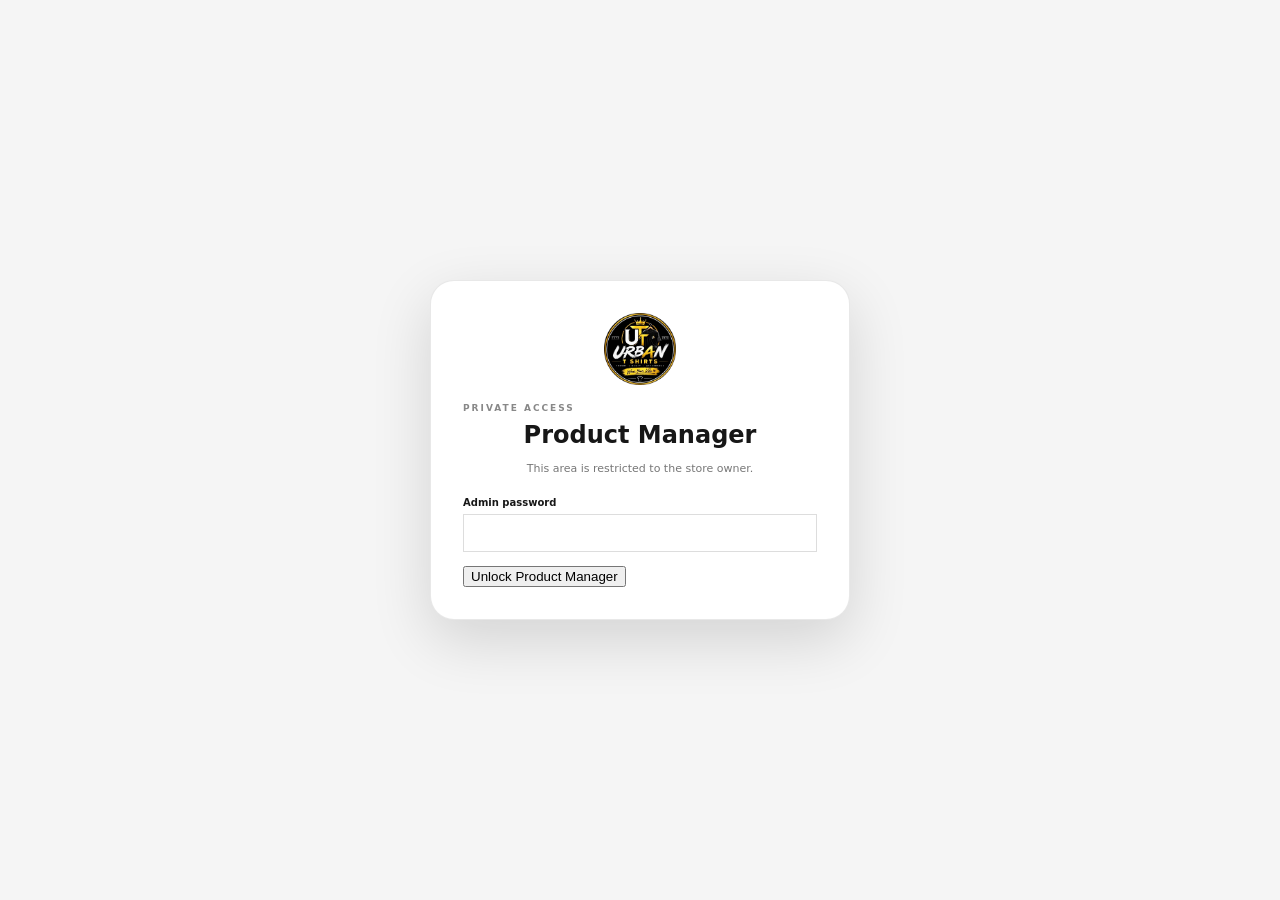
==== admin.html @ 29ecbeee "Initial commit: URBAN T-SHIRTS storefront, admin portal, and Vercel configuration" ====
<!doctype html>
<html lang="en"><head><meta charset="utf-8"><meta name="viewport" content="width=device-width,initial-scale=1"><title>URBAN T-SHIRTS — Product Manager</title><link rel="stylesheet" href="admin.css"></head>
<body>
<div id="adminLock" class="admin-lock">
  <div class="lock-card">
    <img src="assets/logo.png" alt="URBAN T-SHIRTS" class="lock-logo">
    <p class="kicker">PRIVATE ACCESS</p>
    <h2>Product Manager</h2>
    <p class="help">This area is restricted to the store owner.</p>
    <form id="adminLoginForm">
      <label>Admin password<input id="adminPassword" type="password" autocomplete="current-password" required autofocus></label>
      <button class="primary" type="submit">Unlock Product Manager</button>
      <p id="loginError" class="login-error" hidden>Incorrect password. Try again.</p>
    </form>
  </div>
</div>
<div id="adminApp">
<header><a href="index.html">← View Store</a><h1>URBAN T-SHIRTS <span>PRODUCT MANAGER</span></h1><button id="themeToggle" type="button">☾ Theme</button><button onclick="resetProducts()">Reset Demo Products</button></header>
<main>
<section class="panel">
<p class="kicker">VERSION 4 • PRIVATE ADMIN</p><h2>Add / edit collection</h2>
<p class="help">This page is for managing the products shown on the store. Changes are saved in this browser using localStorage.</p>
<form id="form">
<input type="hidden" id="id">
<label>Product name<input id="name" required placeholder="e.g. Itachi Oversized Tee"></label>
<div class="two"><label>Price (₹)<input id="price" type="number" min="0" value="199" required></label><label>Category<select id="category"><option>Anime</option><option>Graphic</option><option>Streetwear</option><option>Trendy</option></select></label></div>
<label>Photo path<input id="image" required placeholder="assets/my-tshirt.jpg"></label>
<label>Sizes <input id="sizes" value="M,L,XL"></label>
<label>Badge<select id="badge"><option value="">None</option><option>NEW</option><option>BESTSELLER</option><option>HOT</option><option>TRENDING</option><option>SALE</option></select></label>
<div class="actions"><button class="primary" type="submit">Save product</button><button type="button" onclick="clearForm()">Clear</button></div>
</form>
</section>
<section class="panel"><div class="list-head"><div><p class="kicker">YOUR COLLECTION</p><h2>Products</h2></div><input id="filter" placeholder="Search products…"></div><div id="list"></div></section>
<section class="panel tip"><h3>How to update the website</h3><ol><li>Put a new product photo inside the <b>assets</b> folder.</li><li>Enter its path, for example <b>assets/new-tee.jpg</b>.</li><li>Add the product name, price, category and sizes, then click <b>Save product</b>.</li><li>Open <b>index.html</b> to see the updated collection.</li></ol><p><b>Important:</b> This version is a front-end store. The manager saves changes only in the browser/device where you edit it. For a real online shop where you can manage products from any phone, the next step is to connect a database/admin backend.</p></section>
</main>
<footer class="admin-footer"><button type="button" id="logoutBtn">Lock Product Manager</button></footer>
</div>
<script src="admin.js"></script>
</body></html>
---- admin.css ----
*{box-sizing:border-box}body{margin:0;background:#f6f6f6;color:#171717;font-family:Inter,system-ui,sans-serif}header{height:76px;background:#111;color:#fff;display:flex;align-items:center;gap:25px;padding:0 5%;position:sticky;top:0;z-index:10}header a{font-size:12px}header h1{font-size:16px;letter-spacing:1px;flex:1}header h1 span{font-size:9px;color:#aaa;margin-left:8px}header button{border:1px solid #555;background:transparent;color:#fff;padding:8px 12px;font-size:10px}main{max-width:1100px;margin:40px auto;padding:0 20px;display:grid;grid-template-columns:390px 1fr;gap:25px}.panel{background:#fff;border:1px solid #e5e5e5;padding:28px}.kicker{font-size:9px;letter-spacing:2px;color:#888;font-weight:800;margin:0 0 8px}.panel h2{margin:0 0 8px;font-size:25px}.help{font-size:11px;color:#777;line-height:1.6;margin-bottom:20px}label{display:block;font-size:10px;font-weight:800;margin:14px 0}input,select{display:block;width:100%;border:1px solid #ddd;padding:11px;margin-top:6px;background:#fff;font-size:12px;outline:none}.two{display:grid;grid-template-columns:1fr 1fr;gap:12px}.actions{display:flex;gap:8px;margin-top:20px}.actions button{padding:12px 15px;border:1px solid #111;background:#fff;cursor:pointer;font-weight:800;font-size:11px}.actions .primary{background:#111;color:#fff}.list-head{display:flex;align-items:end;gap:15px;margin-bottom:20px}.list-head>div{flex:1}.list-head input{width:220px}.item{display:grid;grid-template-columns:70px 1fr auto;gap:13px;align-items:center;border-top:1px solid #eee;padding:13px 0}.item img{width:70px;height:82px;object-fit:cover;background:#eee}.item h3{font-size:12px;margin:0 0 5px}.item p{font-size:10px;color:#777;margin:0}.item .buttons{display:flex;gap:6px}.item button{border:1px solid #ddd;background:#fff;padding:7px 9px;font-size:9px;cursor:pointer}.tip{grid-column:1/-1}.tip h3{margin-top:0}.tip li,.tip p{font-size:11px;line-height:1.8;color:#666}.tip b{color:#111}@media(max-width:850px){main{grid-template-columns:1fr}header h1{display:none}.tip{grid-column:auto}}@media(max-width:520px){header{padding:0 15px}.two{grid-template-columns:1fr}.list-head{display:block}.list-head input{width:100%}}

:root{color-scheme:light}html[data-theme="dark"]{color-scheme:dark}html[data-theme="dark"] body{background:#0d0d0d;color:#f4f4f4}html[data-theme="dark"] .panel{background:#151515;border-color:#2b2b2b}html[data-theme="dark"] input,html[data-theme="dark"] select{background:#101010;color:#fff;border-color:#333}html[data-theme="dark"] .item{border-color:#292929}html[data-theme="dark"] .item p,html[data-theme="dark"] .help,html[data-theme="dark"] .tip li,html[data-theme="dark"] .tip p{color:#999}html[data-theme="dark"] .item button,html[data-theme="dark"] .actions button{background:#171717;color:#fff;border-color:#333}html[data-theme="dark"] .actions .primary{background:#fff;color:#111}html[data-theme="dark"] .tip b{color:#fff}

.admin-lock{position:fixed;inset:0;z-index:9999;display:grid;place-items:center;padding:20px;background:var(--bg,#f5f5f5)}
.admin-lock[hidden]{display:none}
#adminApp[hidden]{display:none}
.lock-card{width:min(420px,100%);padding:32px;border-radius:24px;background:var(--panel,#fff);box-shadow:0 20px 60px rgba(0,0,0,.14);border:1px solid rgba(127,127,127,.18)}
.lock-logo{display:block;width:72px;height:72px;object-fit:contain;margin:0 auto 18px}
.lock-card h2{text-align:center;margin:0 0 8px}.lock-card .help{text-align:center}.login-error{color:#c62828;font-weight:700;margin-top:12px}.admin-footer{padding:24px;text-align:center}
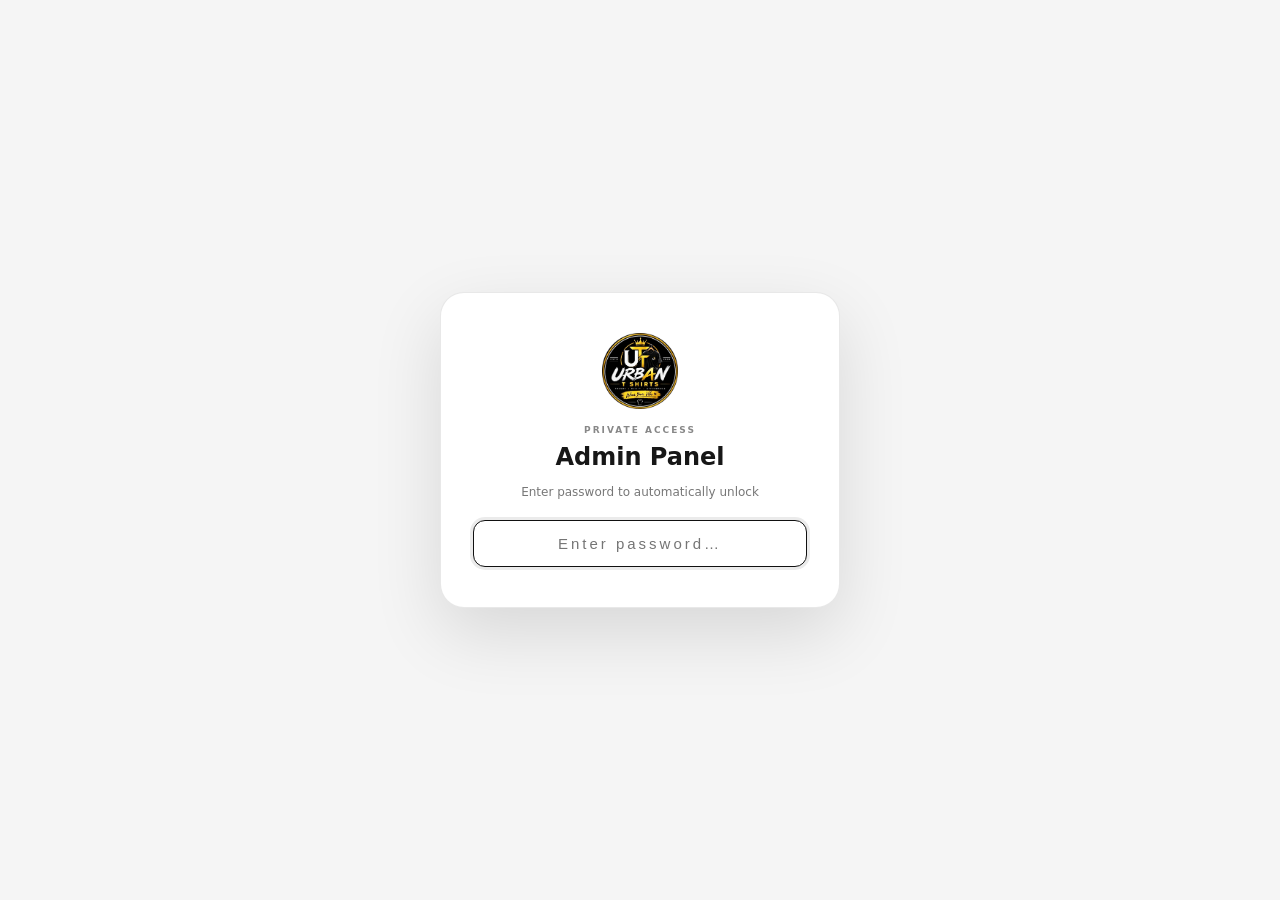
==== commit 65c2aff2: "Add /admin route with buttonless password auto-login for ADMIN123" ====
--- a/admin.html
+++ b/admin.html
@@ -1,15 +1,15 @@
 <!doctype html>
-<html lang="en"><head><meta charset="utf-8"><meta name="viewport" content="width=device-width,initial-scale=1"><title>URBAN T-SHIRTS — Product Manager</title><link rel="stylesheet" href="admin.css"></head>
+<html lang="en"><head><meta charset="utf-8"><meta name="viewport" content="width=device-width,initial-scale=1"><base href="/"><title>URBAN T-SHIRTS — Product Manager</title><link rel="icon" href="assets/logo.png"><link rel="stylesheet" href="admin.css"></head>
 <body>
 <div id="adminLock" class="admin-lock">
   <div class="lock-card">
     <img src="assets/logo.png" alt="URBAN T-SHIRTS" class="lock-logo">
     <p class="kicker">PRIVATE ACCESS</p>
-    <h2>Product Manager</h2>
-    <p class="help">This area is restricted to the store owner.</p>
-    <form id="adminLoginForm">
-      <label>Admin password<input id="adminPassword" type="password" autocomplete="current-password" required autofocus></label>
-      <button class="primary" type="submit">Unlock Product Manager</button>
+    <h2>Admin Panel</h2>
+    <p class="help">Enter password to automatically unlock</p>
+    <form id="adminLoginForm" onsubmit="return false;">
+      <label for="adminPassword" class="sr-only">Password</label>
+      <input id="adminPassword" type="password" placeholder="Enter password…" autocomplete="off" autofocus>
       <p id="loginError" class="login-error" hidden>Incorrect password. Try again.</p>
     </form>
   </div>
--- a/admin.css
+++ b/admin.css
@@ -5,6 +5,15 @@
 .admin-lock{position:fixed;inset:0;z-index:9999;display:grid;place-items:center;padding:20px;background:var(--bg,#f5f5f5)}
 .admin-lock[hidden]{display:none}
 #adminApp[hidden]{display:none}
-.lock-card{width:min(420px,100%);padding:32px;border-radius:24px;background:var(--panel,#fff);box-shadow:0 20px 60px rgba(0,0,0,.14);border:1px solid rgba(127,127,127,.18)}
-.lock-logo{display:block;width:72px;height:72px;object-fit:contain;margin:0 auto 18px}
-.lock-card h2{text-align:center;margin:0 0 8px}.lock-card .help{text-align:center}.login-error{color:#c62828;font-weight:700;margin-top:12px}.admin-footer{padding:24px;text-align:center}
+.lock-card{width:min(400px,100%);padding:40px 32px;border-radius:24px;background:var(--panel,#fff);box-shadow:0 25px 70px rgba(0,0,0,.12);border:1px solid rgba(127,127,127,.18);text-align:center}
+.lock-logo{display:block;width:76px;height:76px;object-fit:contain;margin:0 auto 16px}
+.lock-card h2{text-align:center;margin:0 0 8px;font-size:24px}
+.lock-card .help{text-align:center;margin-bottom:18px;color:#777;font-size:12px}
+.lock-card input[type="password"]{display:block;width:100%;padding:14px 16px;font-size:15px;border-radius:12px;border:1.5px solid #d4d4d4;background:#fafafa;text-align:center;letter-spacing:3px;margin:12px 0 0;transition:all .2s ease;outline:none;box-sizing:border-box}
+.lock-card input[type="password"]:focus{border-color:#111;background:#fff;box-shadow:0 0 0 3px rgba(0,0,0,.08)}
+.lock-card .sr-only{position:absolute;width:1px;height:1px;padding:0;margin:-1px;overflow:hidden;clip:rect(0,0,0,0);white-space:nowrap;border:0}
+.login-error{color:#dc2626;font-size:12px;font-weight:600;margin:10px 0 0;text-align:center}
+.admin-footer{padding:24px;text-align:center}
+html[data-theme="dark"] .lock-card input[type="password"]{background:#161616;border-color:#333;color:#fff}
+html[data-theme="dark"] .lock-card input[type="password"]:focus{border-color:#fff;box-shadow:0 0 0 3px rgba(255,255,255,.1)}
+
